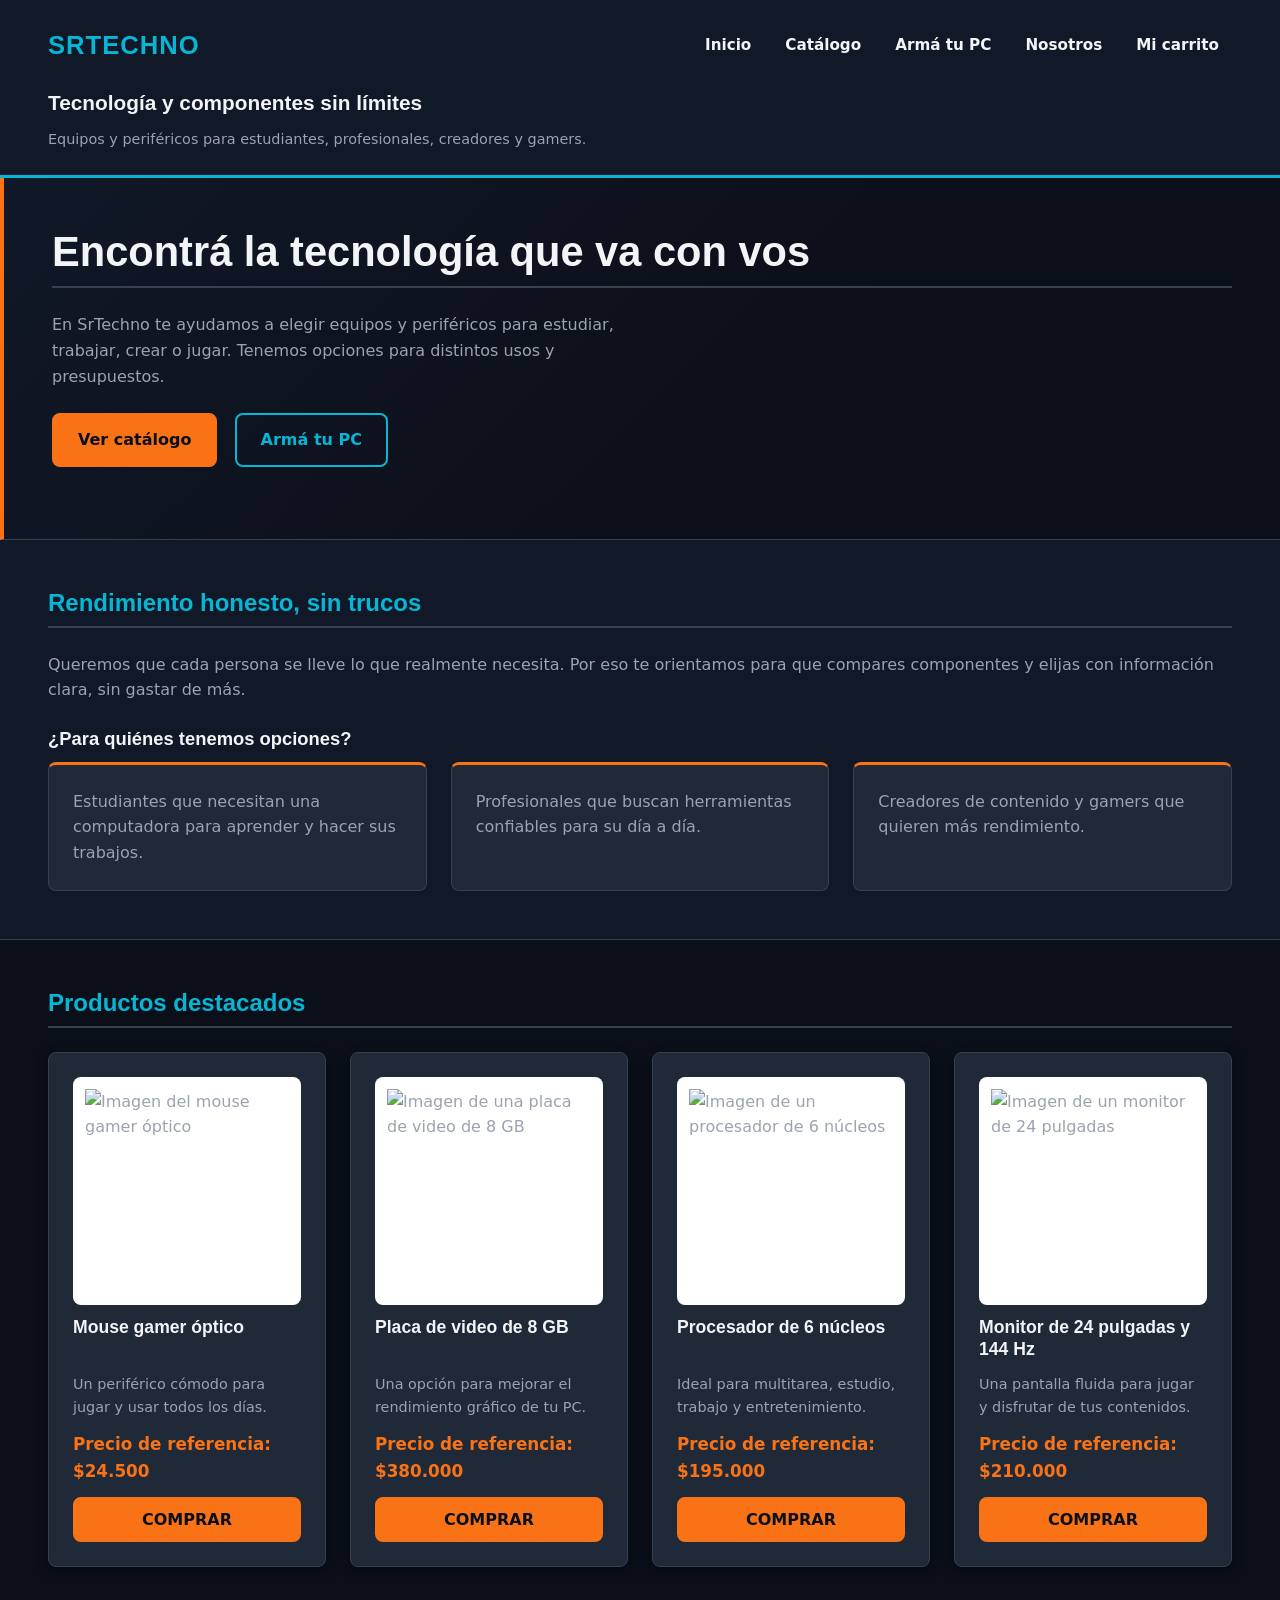
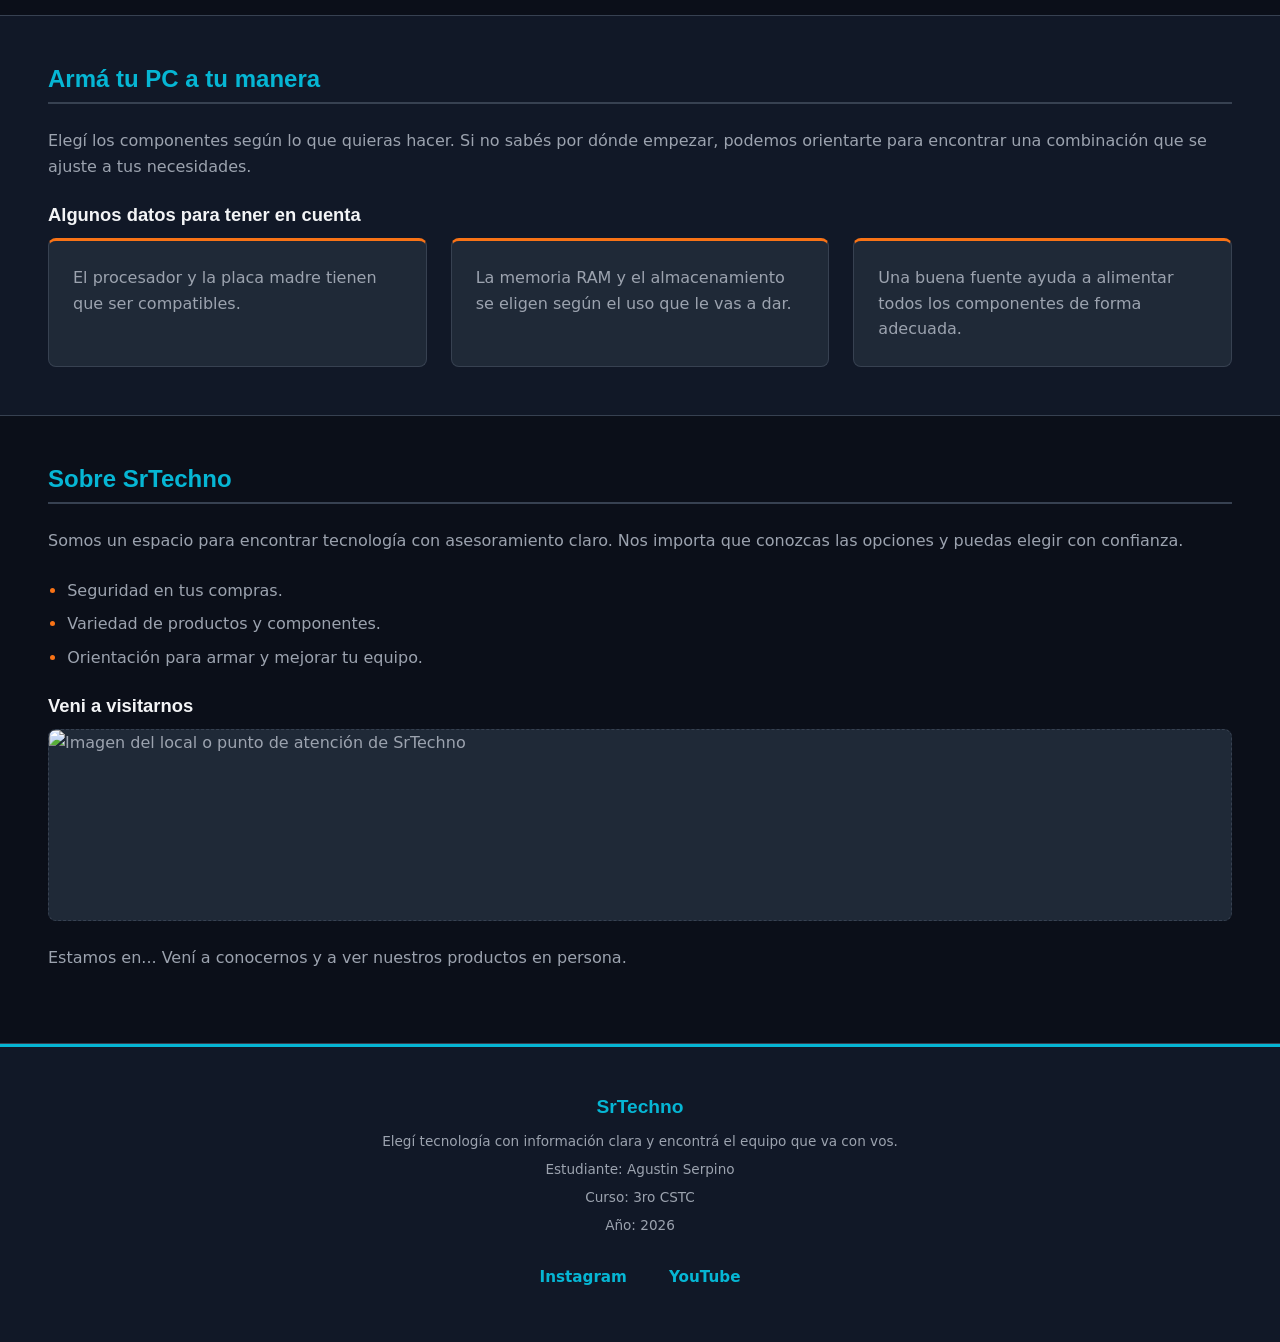
==== SrTechno/index.html @ 47d03fd9 "Entrega 3 - HTML Y CSS" ====
<!DOCTYPE html>
<html lang="en">
<head>
    <meta charset="UTF-8">
    <meta name="viewport" content="width=device-width, initial-scale=1.0">
    <title>SrTechno | Tecnología y componentes</title>
    <link rel="stylesheet" href="styles.css">
</head>
<body>
    <header>
        <a href="#inicio">SrTechno</a>
        <h1>Tecnología y componentes sin límites</h1>
        <p>Equipos y periféricos para estudiantes, profesionales, creadores y gamers.</p>

        <nav aria-label="Navegación principal">
            <ul>
                <li><a href="#inicio">Inicio</a></li>
                <li><a href="#catalogo">Catálogo</a></li>
                <li><a href="#arma-tu-pc">Armá tu PC</a></li>
                <li><a href="#nosotros">Nosotros</a></li>
                <li><a href="#catalogo">Mi carrito</a></li>
            </ul>
        </nav>
    </header>

    <main>
        <section class="inicio" id="inicio">
            <h2 class="titulo-presentacion">Encontrá la tecnología que va con vos</h2>
            <p>En SrTechno te ayudamos a elegir equipos y periféricos para estudiar, trabajar, crear o jugar. Tenemos opciones para distintos usos y presupuestos.</p>
            <p><a href="#catalogo">Ver catálogo</a></p>
            <p><a href="#arma-tu-pc">Armá tu PC</a></p>
        </section>

        <section class="propuesta" id="propuesta">
            <h2 class="titulo-propuesta">Rendimiento honesto, sin trucos</h2>
            <p>Queremos que cada persona se lleve lo que realmente necesita. Por eso te orientamos para que compares componentes y elijas con información clara, sin gastar de más.</p>
            <h3>¿Para quiénes tenemos opciones?</h3>
            <ul>
                <li>Estudiantes que necesitan una computadora para aprender y hacer sus trabajos.</li>
                <li>Profesionales que buscan herramientas confiables para su día a día.</li>
                <li>Creadores de contenido y gamers que quieren más rendimiento.</li>
            </ul>
        </section>

        <section class="catalogo" id="catalogo">
            <h2 class="titulo-catalogo">Productos destacados</h2>
            <ul>
                <li>
                    <article class="tarjeta">
                        <h3>Mouse gamer óptico</h3>
                        <img src="imagenes/Mouse.png" alt="Imagen del mouse gamer óptico">
                        <p>Un periférico cómodo para jugar y usar todos los días.</p>
                        <p>Precio de referencia: $24.500</p>
                        <a href="#catalogo" class="tarjeta-link">Comprar</a>
                    </article>
                </li>
                <li>
                    <article class="tarjeta">
                        <h3>Placa de video de 8 GB</h3>
                        <img src="imagenes/Grafica.webp" alt="Imagen de una placa de video de 8 GB">
                        <p>Una opción para mejorar el rendimiento gráfico de tu PC.</p>
                        <p>Precio de referencia: $380.000</p>
                        <a href="#catalogo" class="tarjeta-link">Comprar</a>
                    </article>
                </li>
                <li>
                    <article class="tarjeta">
                        <h3>Procesador de 6 núcleos</h3>
                        <img src="imagenes/Procesador.webp" alt="Imagen de un procesador de 6 núcleos">
                        <p>Ideal para multitarea, estudio, trabajo y entretenimiento.</p>
                        <p>Precio de referencia: $195.000</p>
                        <a href="#catalogo" class="tarjeta-link">Comprar</a>
                    </article>
                </li>
                <li>
                    <article class="tarjeta">
                        <h3>Monitor de 24 pulgadas y 144 Hz</h3>
                        <img src="imagenes/Monitor.png" alt="Imagen de un monitor de 24 pulgadas">
                        <p>Una pantalla fluida para jugar y disfrutar de tus contenidos.</p>
                        <p>Precio de referencia: $210.000</p>
                        <a href="#catalogo" class="tarjeta-link">Comprar</a>
                    </article>
                </li>
            </ul>
        </section>

        <section class="arma-tu-pc" id="arma-tu-pc">
            <h2 class="titulo-armado">Armá tu PC a tu manera</h2>
            <p>Elegí los componentes según lo que quieras hacer. Si no sabés por dónde empezar, podemos orientarte para encontrar una combinación que se ajuste a tus necesidades.</p>
            <h3>Algunos datos para tener en cuenta</h3>
            <ul>
                <li>El procesador y la placa madre tienen que ser compatibles.</li>
                <li>La memoria RAM y el almacenamiento se eligen según el uso que le vas a dar.</li>
                <li>Una buena fuente ayuda a alimentar todos los componentes de forma adecuada.</li>
            </ul>
        </section>

        <section class="nosotros" id="nosotros">
            <h2 class="titulo-nosotros">Sobre SrTechno</h2>
            <p>Somos un espacio para encontrar tecnología con asesoramiento claro. Nos importa que conozcas las opciones y puedas elegir con confianza.</p>
            <ul>
                <li>Seguridad en tus compras.</li>
                <li>Variedad de productos y componentes.</li>
                <li>Orientación para armar y mejorar tu equipo.</li>
            </ul>
            <h3>Veni a visitarnos</h3>
            <img src="#" alt="Imagen del local o punto de atención de SrTechno">
            <p>Estamos en... Vení a conocernos y a ver nuestros productos en persona.</p>

        </section>
    </main>

    <footer>
        <h2>SrTechno</h2>
        <p>Elegí tecnología con información clara y encontrá el equipo que va con vos.</p>
        <p>Estudiante: Agustin Serpino</p>
        <p>Curso: 3ro CSTC</p>
        <p>Año: 2026</p>
        <nav>
            <ul>
                <li><a href="https://www.instagram.com/" target="_blank">Instagram</a></li>
                <li><a href="https://www.youtube.com/" target="_blank">YouTube</a></li>
            </ul>
        </nav>
    </footer>
</body>
</html>
---- SrTechno/styles.css ----
:root {
    --bg-color: #0b0f19;
    --surface-color: #111827;
    --card-bg: #1f2937;
    --image-bg: #ffffff;

    --text-color: #f3f4f6;
    --text-muted: #9ca3af;
    --text-dark: #0b0f19;

    --primary: #06b6d4;
    --primary-hover: #22d3ee;
    --secondary: #f97316;
    --secondary-hover: #fb923c;
    --border-color: #374151;

    --font-main: system-ui, -apple-system, BlinkMacSystemFont, 'Segoe UI', Roboto, sans-serif;
    --font-titles: 'Segoe UI', 'Trebuchet MS', Arial, sans-serif;

    --spacing-xs: 0.5rem;
    --spacing-sm: 0.75rem;
    --spacing-md: 1.5rem;
    --spacing-lg: 3rem;

    --max-width: 1200px;
    --radius: 8px;
    --shadow: 0 4px 12px rgba(0, 0, 0, 0.4);
    --transition: all 0.25s ease-in-out;
}

* {
    box-sizing: border-box;
    margin: 0;
    padding: 0;
}

html {
    scroll-behavior: smooth;
}

body {
    background-color: var(--bg-color);
    color: var(--text-color);
    font-family: var(--font-main);
    font-size: 1rem;
    line-height: 1.6;
}

img {
    max-width: 100%;
    height: auto;
    display: block;
    border-radius: var(--radius);
    object-fit: cover;
}

a {
    color: var(--primary);
    text-decoration: none;
    transition: var(--transition);
}

a:hover {
    color: var(--primary-hover);
}

a:focus-visible {
    outline: 2px solid var(--secondary);
    outline-offset: 2px;
}

h1, h2, h3 {
    font-family: var(--font-titles);
    line-height: 1.25;
}

h2 {
    font-size: 1.5rem;
    color: var(--primary);
    margin-bottom: var(--spacing-md);
    padding-bottom: var(--spacing-xs);
    border-bottom: 2px solid var(--border-color);
}

h3 {
    font-size: 1.15rem;
    margin-top: var(--spacing-md);
    margin-bottom: var(--spacing-sm);
}

p {
    color: var(--text-muted);
    margin-bottom: var(--spacing-md);
}

ul {
    list-style: none;
}

header {
    background-color: var(--surface-color);
    padding: var(--spacing-md);
    border-bottom: 3px solid var(--primary);
}

header > a {
    display: inline-block;
    font-family: var(--font-titles);
    font-size: 1.6rem;
    font-weight: 800;
    letter-spacing: 1px;
    text-transform: uppercase;
    margin-bottom: var(--spacing-sm);
}

header > a:hover {
    color: var(--secondary);
}

header h1 {
    font-size: 1.3rem;
    margin-bottom: var(--spacing-sm);
}

header > p {
    font-size: 0.9rem;
    margin-bottom: var(--spacing-md);
}

nav ul {
    display: flex;
    flex-direction: column;
    gap: var(--spacing-xs);
}

nav a {
    display: block;
    padding: var(--spacing-xs) var(--spacing-sm);
    background-color: var(--card-bg);
    color: var(--text-color);
    border: 1px solid var(--border-color);
    border-radius: var(--radius);
    text-align: center;
    font-size: 0.95rem;
    font-weight: 600;
}

nav a:hover {
    background-color: var(--primary);
    border-color: var(--primary);
    color: var(--text-dark);
}

section {
    padding: var(--spacing-lg) var(--spacing-md);
    border-bottom: 1px solid var(--border-color);
}

.propuesta,
.arma-tu-pc {
    background-color: var(--surface-color);
}

section ul {
    display: flex;
    flex-direction: column;
    gap: var(--spacing-xs);
    padding-left: 1.2rem;
    list-style: disc;
    color: var(--text-muted);
}

section li::marker {
    color: var(--secondary);
}

.inicio {
    background: linear-gradient(135deg, var(--surface-color) 0%, var(--bg-color) 60%);
    border-left: 4px solid var(--secondary);
}

.titulo-presentacion {
    font-size: 1.8rem;
    color: var(--text-color);
}

.inicio p a {
    display: inline-block;
    padding: var(--spacing-sm) var(--spacing-md);
    border: 2px solid var(--primary);
    border-radius: var(--radius);
    font-weight: 700;
}

.inicio p a:hover {
    background-color: var(--primary);
    color: var(--text-dark);
    transform: translateY(-2px);
}

.inicio p:nth-of-type(2) a {
    background-color: var(--secondary);
    border-color: var(--secondary);
    color: var(--text-dark);
}

.inicio p:nth-of-type(2) a:hover {
    background-color: var(--secondary-hover);
    border-color: var(--secondary-hover);
}

.nosotros img {
    width: 100%;
    min-height: 12rem;
    margin-bottom: var(--spacing-md);
    background-color: var(--card-bg);
    border: 1px dashed var(--border-color);
    color: var(--text-muted);
}

.catalogo ul {
    display: flex;
    flex-direction: column;
    gap: var(--spacing-md);
    padding-left: 0;
    list-style: none;
}

.catalogo li {
    display: flex;
}

.tarjeta {
    flex: 1;
    display: flex;
    flex-direction: column;
    gap: var(--spacing-sm);
    padding: var(--spacing-md);
    background-color: var(--card-bg);
    border: 1px solid var(--border-color);
    border-radius: var(--radius);
    box-shadow: var(--shadow);
    transition: var(--transition);
}

.tarjeta:hover {
    border-color: var(--primary);
    transform: translateY(-4px);
    box-shadow: 0 8px 20px rgba(6, 182, 212, 0.25);
}

.tarjeta img {
    order: 1;
    width: 100%;
    aspect-ratio: 1 / 1;
    object-fit: contain;
    padding: var(--spacing-sm);
    background-color: var(--image-bg);
    transition: var(--transition);
}

.tarjeta:hover img {
    transform: scale(1.03);
}

.tarjeta h3 {
    order: 2;
    margin: 0;
    font-size: 1.1rem;
    color: var(--text-color);
}

.tarjeta p {
    order: 3;
    margin-bottom: 0;
    font-size: 0.9rem;
}

.tarjeta p:nth-of-type(2) {
    color: var(--secondary);
    font-size: 1.05rem;
    font-weight: 700;
}

.tarjeta-link {
    order: 4;
    display: block;
    margin-top: auto;
    padding: var(--spacing-xs) var(--spacing-md);
    background-color: var(--secondary);
    color: var(--text-dark);
    border: 2px solid var(--secondary);
    border-radius: var(--radius);
    text-align: center;
    text-transform: uppercase;
    font-weight: 700;
}

.tarjeta-link:hover {
    background-color: transparent;
    color: var(--secondary-hover);
    border-color: var(--secondary-hover);
}

footer {
    background-color: var(--surface-color);
    padding: var(--spacing-lg) var(--spacing-md);
    text-align: center;
    border-top: 3px solid var(--primary);
}

footer h2 {
    font-size: 1.2rem;
    margin-bottom: var(--spacing-sm);
    padding-bottom: 0;
    border-bottom: none;
}

footer p {
    font-size: 0.85rem;
    margin-bottom: 0.4rem;
}

footer nav ul {
    flex-direction: row;
    justify-content: center;
    gap: var(--spacing-md);
    margin-top: var(--spacing-md);
}

footer nav a {
    background-color: transparent;
    border-color: transparent;
    color: var(--primary);
    padding: 0.2rem var(--spacing-xs);
}

footer nav a:hover {
    background-color: transparent;
    border-color: transparent;
    color: var(--secondary);
    text-decoration: underline;
}

@media (min-width: 480px) {
    header nav ul {
        display: grid;
        grid-template-columns: repeat(2, 1fr);
    }

    header nav li:last-child {
        grid-column: 1 / -1;
    }
}

@media (min-width: 600px) {
    .catalogo ul {
        display: grid;
        grid-template-columns: repeat(2, 1fr);
    }

    .tarjeta {
        padding: var(--spacing-sm);
    }
}

@media (min-width: 768px) {
    header {
        display: flex;
        flex-wrap: wrap;
        justify-content: space-between;
        align-items: center;
    }

    header > a {
        order: 1;
        margin-bottom: 0;
    }

    header nav {
        order: 2;
    }

    header h1 {
        order: 3;
        width: 100%;
        margin-top: var(--spacing-md);
    }

    header > p {
        order: 4;
        width: 100%;
        margin-bottom: 0;
    }

    header nav ul {
        display: flex;
        flex-direction: row;
        flex-wrap: wrap;
        gap: var(--spacing-xs);
    }

    header nav li:last-child {
        grid-column: auto;
    }

    nav a {
        background-color: transparent;
        border-color: transparent;
    }

    nav a:hover {
        background-color: var(--card-bg);
        border-color: var(--primary);
        color: var(--primary);
    }

    .titulo-presentacion {
        font-size: 2.2rem;
    }

    .inicio p:nth-of-type(2),
    .inicio p:nth-of-type(3) {
        display: inline-block;
        margin-right: var(--spacing-sm);
    }

    .tarjeta {
        padding: var(--spacing-md);
    }

    .tarjeta h3 {
        min-height: 2.5em;
    }
}

@media (min-width: 1024px) {
    header, section, footer {
        padding-left: max(var(--spacing-lg), calc((100% - var(--max-width)) / 2));
        padding-right: max(var(--spacing-lg), calc((100% - var(--max-width)) / 2));
    }

    .titulo-presentacion {
        font-size: 2.6rem;
    }

    .inicio > p:first-of-type {
        max-width: 60ch;
    }

    .nosotros img {
        max-height: 24rem;
    }

    .catalogo ul {
        grid-template-columns: repeat(4, 1fr);
    }

    .propuesta ul,
    .arma-tu-pc ul {
        display: grid;
        grid-template-columns: repeat(3, 1fr);
        gap: var(--spacing-md);
        padding-left: 0;
        list-style: none;
    }

    .propuesta li,
    .arma-tu-pc li {
        padding: var(--spacing-md);
        background-color: var(--card-bg);
        border: 1px solid var(--border-color);
        border-top: 3px solid var(--secondary);
        border-radius: var(--radius);
        transition: var(--transition);
    }

    .propuesta li:hover,
    .arma-tu-pc li:hover {
        border-top-color: var(--primary);
        color: var(--text-color);
    }
}

@media (prefers-reduced-motion: reduce) {
    html {
        scroll-behavior: auto;
    }

    *,
    *:hover {
        transition: none !important;
        transform: none !important;
    }
}
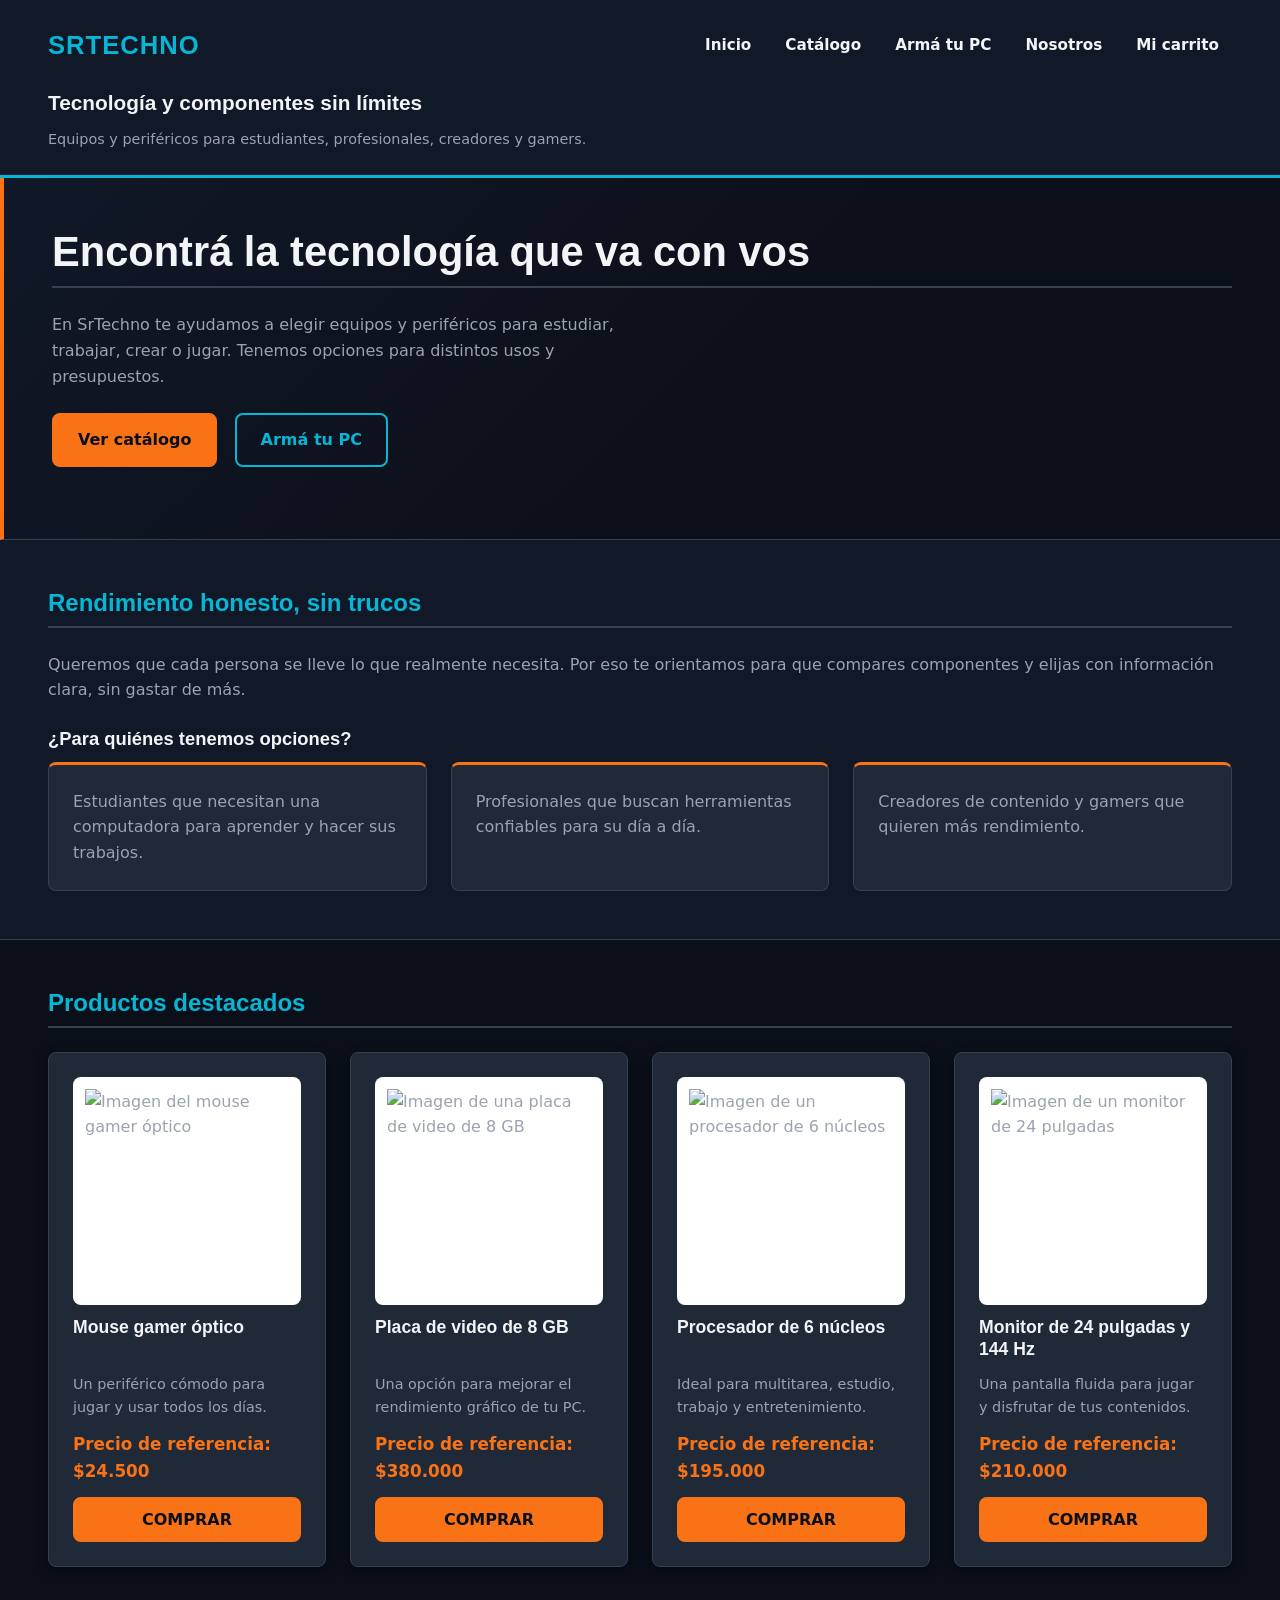
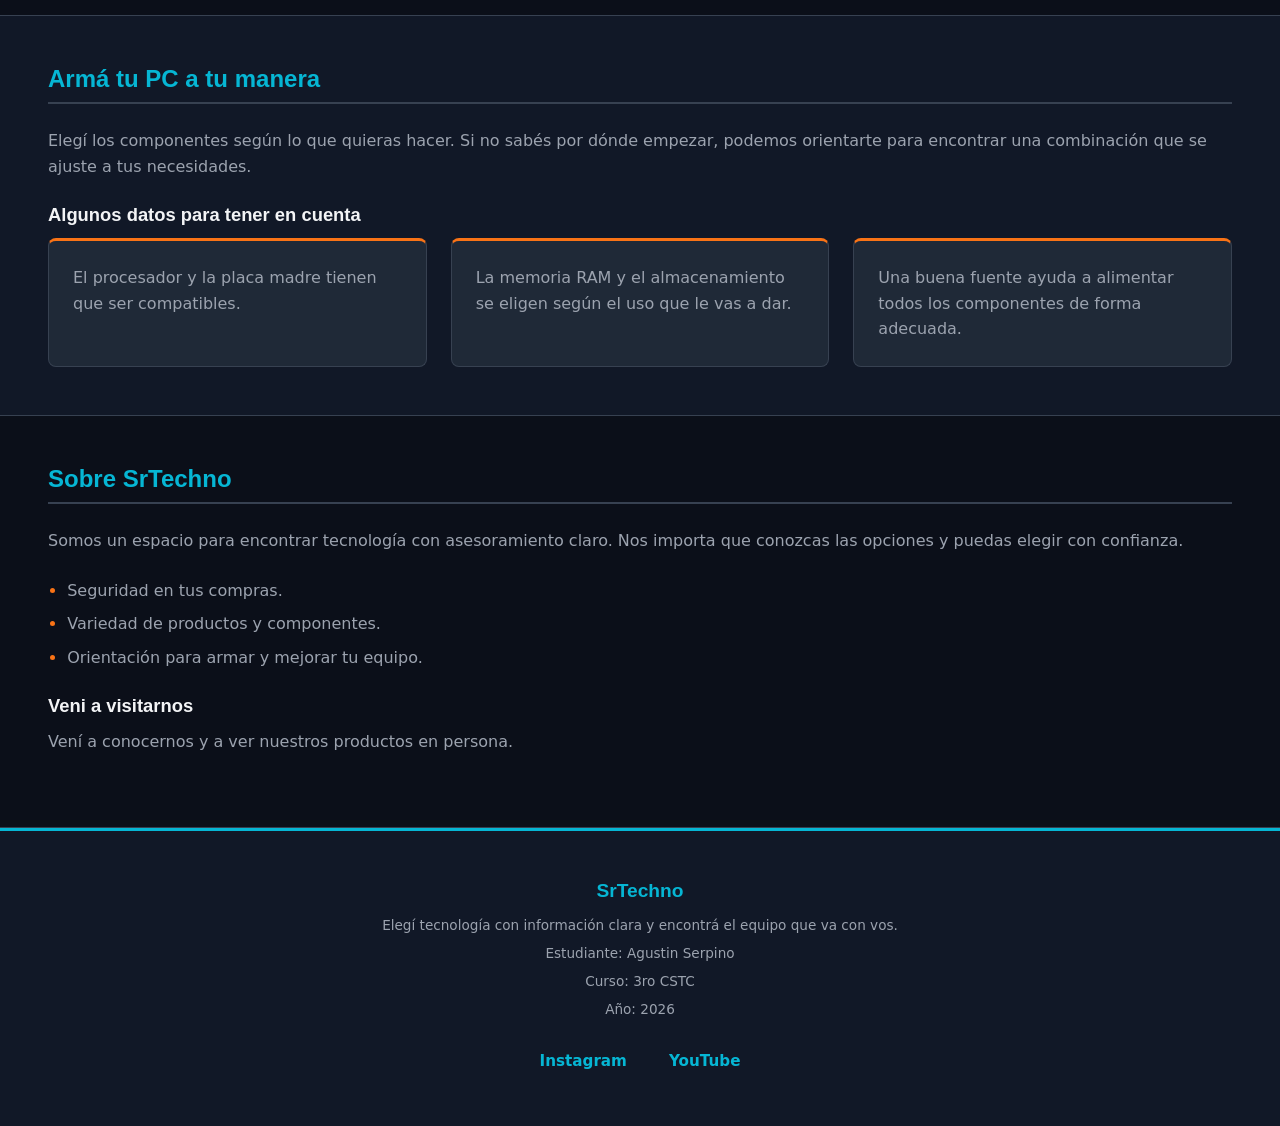
==== commit 465f8557: "Entrega final" ====
--- a/SrTechno/index.html
+++ b/SrTechno/index.html
@@ -104,8 +104,7 @@
                 <li>Orientación para armar y mejorar tu equipo.</li>
             </ul>
             <h3>Veni a visitarnos</h3>
-            <img src="#" alt="Imagen del local o punto de atención de SrTechno">
-            <p>Estamos en... Vení a conocernos y a ver nuestros productos en persona.</p>
+            <p>Vení a conocernos y a ver nuestros productos en persona.</p>
 
         </section>
     </main>
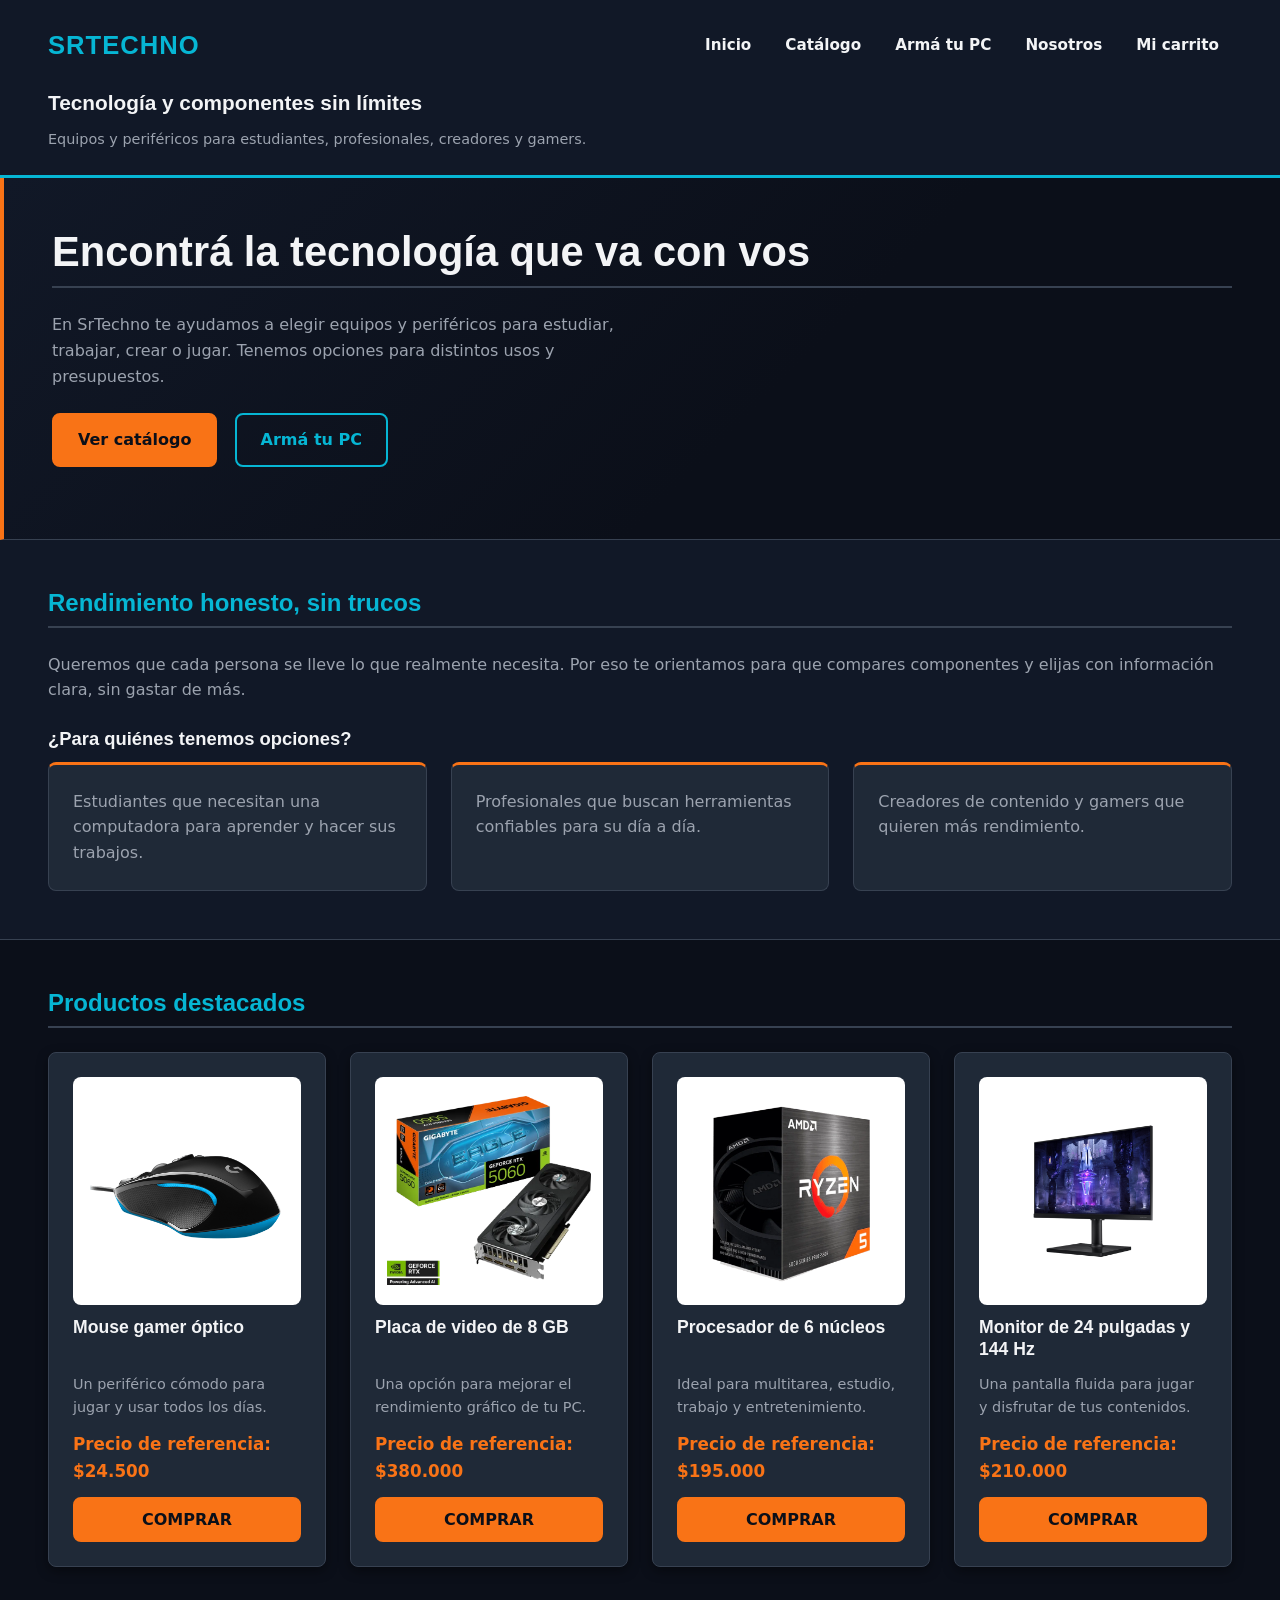
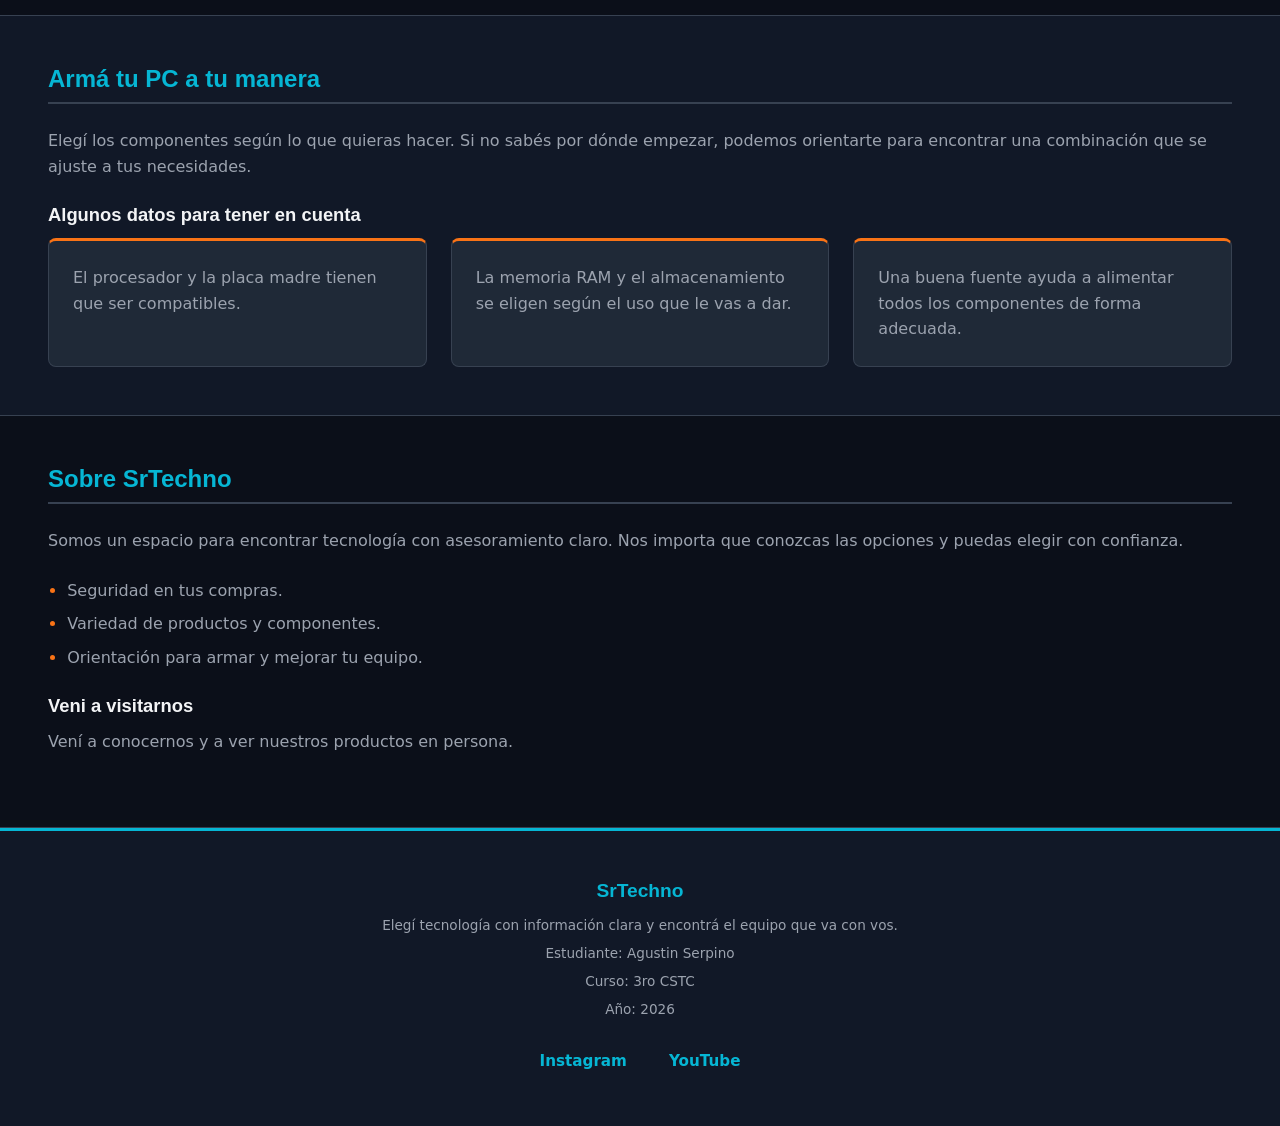
==== commit b4394396: "Entrega final" ====
--- a/SrTechno/index.html
+++ b/SrTechno/index.html
@@ -48,7 +48,7 @@
                 <li>
                     <article class="tarjeta">
                         <h3>Mouse gamer óptico</h3>
-                        <img src="imagenes/Mouse.png" alt="Imagen del mouse gamer óptico">
+                        <img src="Imagenes/Mouse.png" alt="Imagen del mouse gamer óptico">
                         <p>Un periférico cómodo para jugar y usar todos los días.</p>
                         <p>Precio de referencia: $24.500</p>
                         <a href="#catalogo" class="tarjeta-link">Comprar</a>
@@ -57,7 +57,7 @@
                 <li>
                     <article class="tarjeta">
                         <h3>Placa de video de 8 GB</h3>
-                        <img src="imagenes/Grafica.webp" alt="Imagen de una placa de video de 8 GB">
+                        <img src="Imagenes/Grafica.webp" alt="Imagen de una placa de video de 8 GB">
                         <p>Una opción para mejorar el rendimiento gráfico de tu PC.</p>
                         <p>Precio de referencia: $380.000</p>
                         <a href="#catalogo" class="tarjeta-link">Comprar</a>
@@ -66,7 +66,7 @@
                 <li>
                     <article class="tarjeta">
                         <h3>Procesador de 6 núcleos</h3>
-                        <img src="imagenes/Procesador.webp" alt="Imagen de un procesador de 6 núcleos">
+                        <img src="Imagenes/Procesador.webp" alt="Imagen de un procesador de 6 núcleos">
                         <p>Ideal para multitarea, estudio, trabajo y entretenimiento.</p>
                         <p>Precio de referencia: $195.000</p>
                         <a href="#catalogo" class="tarjeta-link">Comprar</a>
@@ -75,7 +75,7 @@
                 <li>
                     <article class="tarjeta">
                         <h3>Monitor de 24 pulgadas y 144 Hz</h3>
-                        <img src="imagenes/Monitor.png" alt="Imagen de un monitor de 24 pulgadas">
+                        <img src="Imagenes/Monitor.png" alt="Imagen de un monitor de 24 pulgadas">
                         <p>Una pantalla fluida para jugar y disfrutar de tus contenidos.</p>
                         <p>Precio de referencia: $210.000</p>
                         <a href="#catalogo" class="tarjeta-link">Comprar</a>
